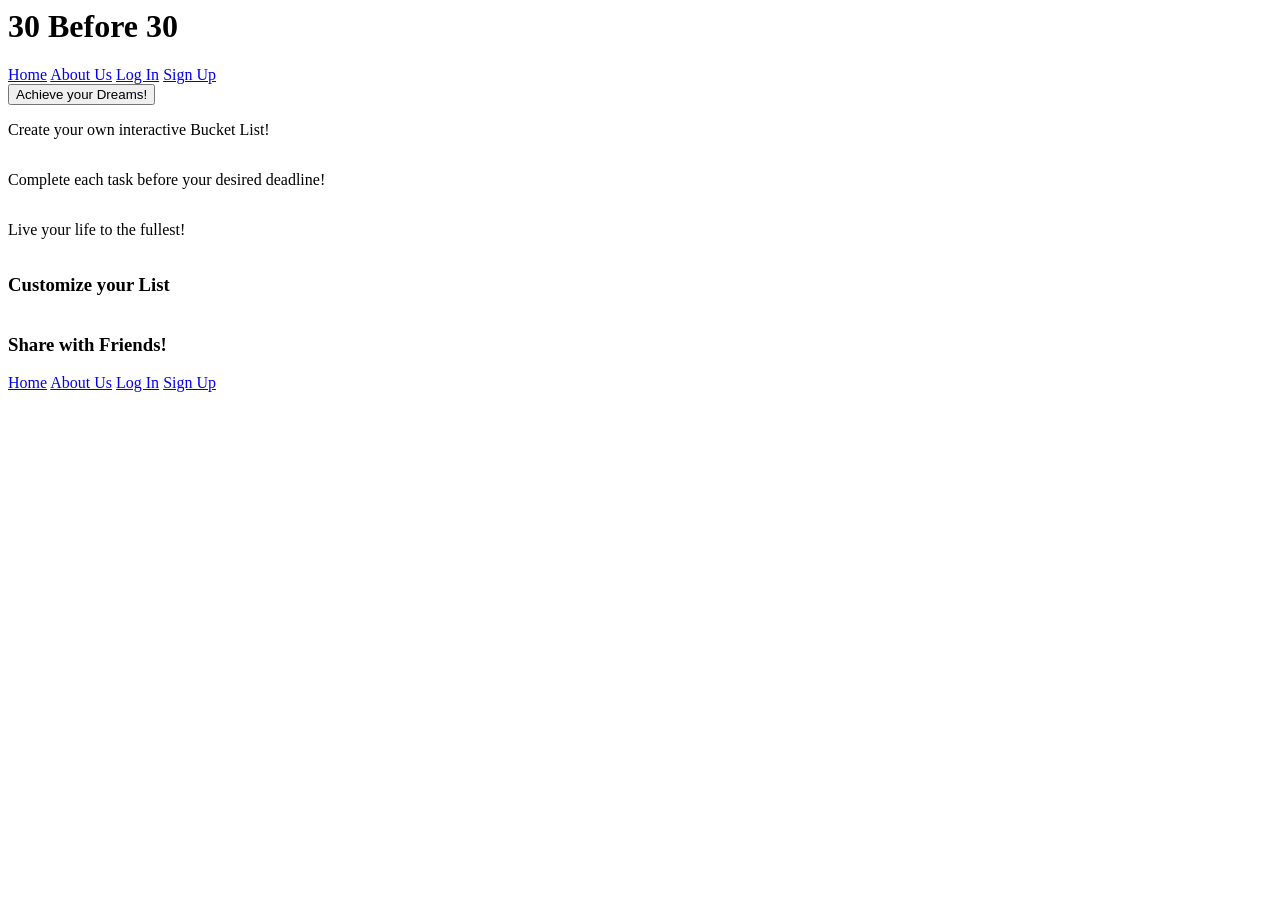
==== 30f30 index.html @ 53644ffc "html complete, imported colors/fonts" ====
<!-- 30 for 30 Bucket list Marketing page -->
<html>
<head>
<title> 30 for 30 </title>
<link href="https://fonts.googleapis.com/css?family=Roboto|Roboto+Slab&display=swap" rel="stylesheet">
<link rel="stylesheet" href="css/index.css" />

</head>

<body>
    <div class="top">
    
        <div class="30">
           <h1>30 Before 30</h1>
         </div>
         
       <nav class="navbar">
     
        
         <div class ="links">
         <a href="#home">Home</a>
         <a href="#about">About Us</a>
         <a href="#login">Log In</a>
         <a href="#signup">Sign Up</a>
      </div>
      </nav>
      </div>
<div>
<button>Achieve your Dreams!</button>
</div>

<section class ="section2">
<img>
<p>Create your own interactive Bucket List!</p>

<img>
<p>Complete each task before your desired deadline! </p>

<img>
<p>Live your life to the fullest!</p>

</section>

<section class="section3"> 
  <img>
  <h3> Customize your List</h3>

  <img>
  <h3>Share with Friends!</h3>
</section>

</body>

<footer>
  <nav class="footer">
     
        
    <div class ="footbar">
    <a href="#home">Home</a>
    <a href="#about">About Us</a>
    <a href="#login">Log In</a>
    <a href="#signup">Sign Up</a>
 </div>
 </nav>

</footer>












</html>
---- css/index.css ----
/* 30 for 30 css style sheet */
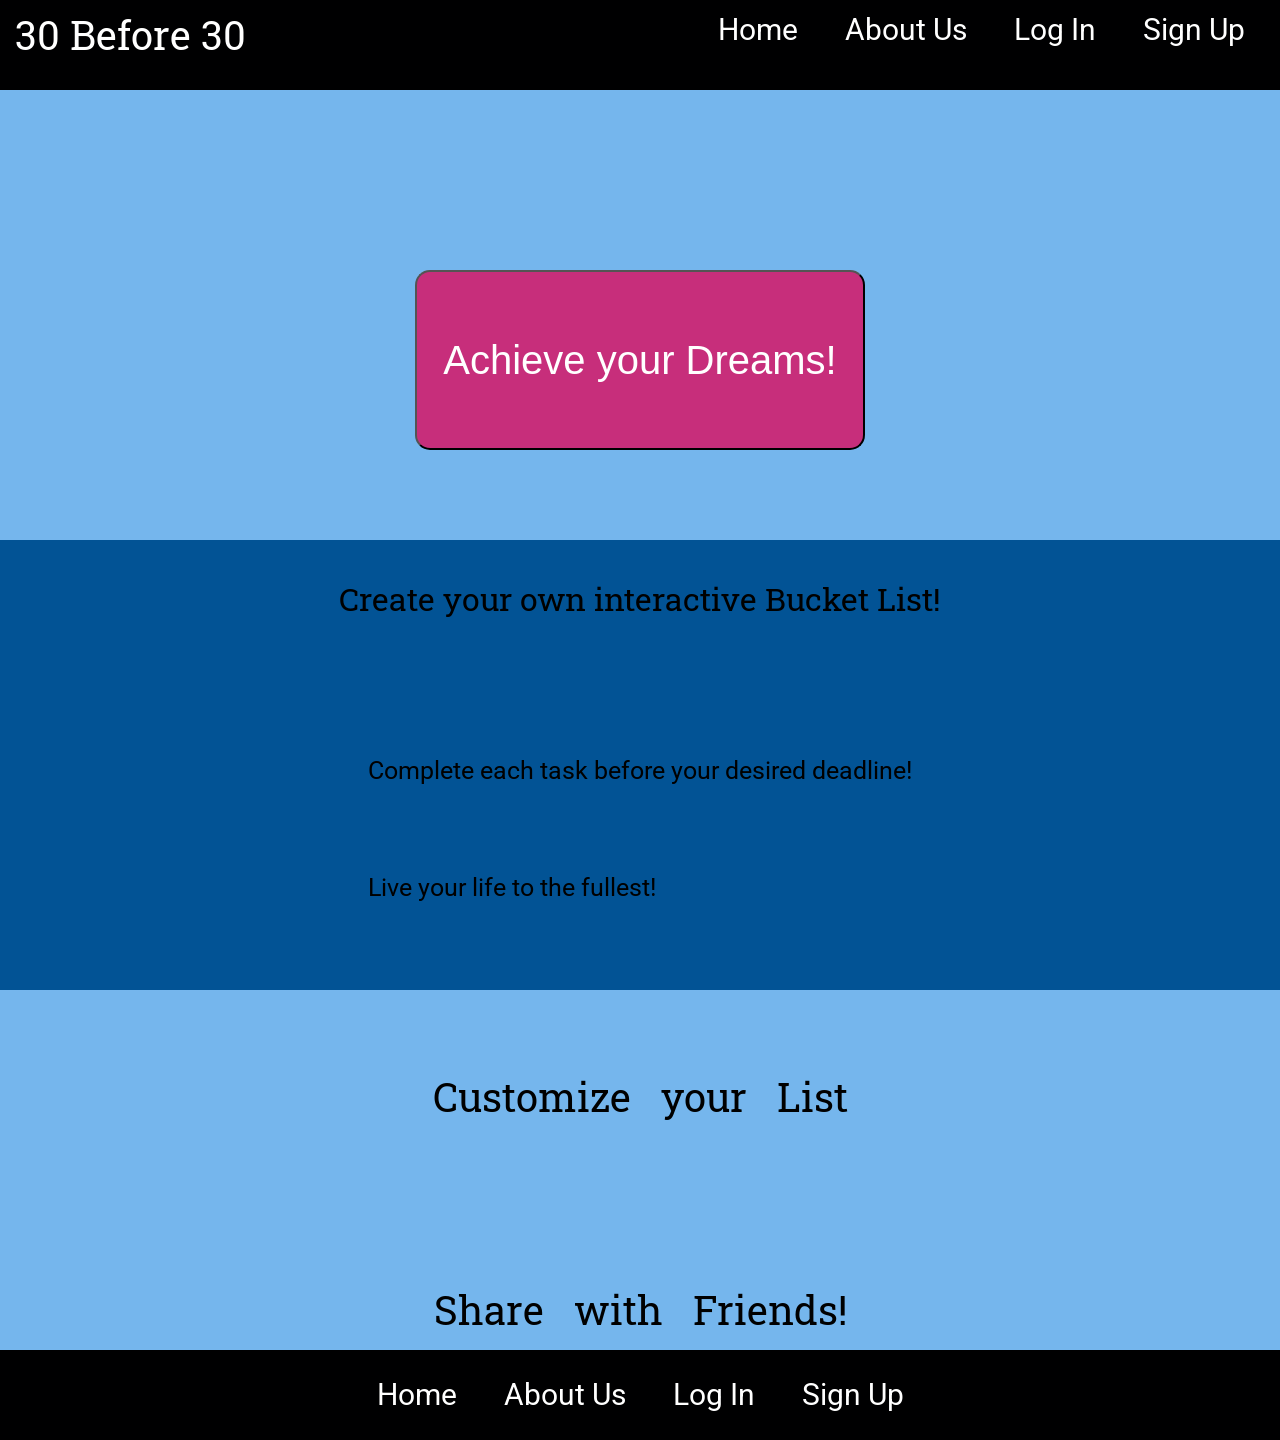
==== commit d5ab3091: "base css complete" ====
--- a/30f30 index.html
+++ b/30f30 index.html
@@ -10,7 +10,7 @@
 <body>
     <div class="top">
     
-        <div class="30">
+        <div class="title">
            <h1>30 Before 30</h1>
          </div>
          
@@ -25,20 +25,22 @@
       </div>
       </nav>
       </div>
-<div>
+<div class="acheive">
 <button>Achieve your Dreams!</button>
 </div>
 
 <section class ="section2">
-<img>
-<p>Create your own interactive Bucket List!</p>
-
+<!-- <img> -->
+<!-- <div class="bucket"> -->
+<h2>Create your own interactive Bucket List!</h2>
+<!-- </div> -->
+<div>
 <img>
 <p>Complete each task before your desired deadline! </p>
 
 <img>
 <p>Live your life to the fullest!</p>
-
+</div>
 </section>
 
 <section class="section3"> 
--- a/css/index.css
+++ b/css/index.css
@@ -1 +1,288 @@
-/* 30 for 30 css style sheet */+@bg 1 {
+  background-color: #75B6ED;
+}
+@bg 2 {
+  background-color: #025395;
+}
+/* http://meyerweb.com/eric/tools/css/reset/ 
+   v2.0 | 20110126
+   License: none (public domain)
+*/
+html,
+body,
+div,
+span,
+applet,
+object,
+iframe,
+h1,
+h2,
+h3,
+h4,
+h5,
+h6,
+p,
+blockquote,
+pre,
+a,
+abbr,
+acronym,
+address,
+big,
+cite,
+code,
+del,
+dfn,
+em,
+img,
+ins,
+kbd,
+q,
+s,
+samp,
+small,
+strike,
+strong,
+sub,
+sup,
+tt,
+var,
+b,
+u,
+i,
+center,
+dl,
+dt,
+dd,
+ol,
+ul,
+li,
+fieldset,
+form,
+label,
+legend,
+table,
+caption,
+tbody,
+tfoot,
+thead,
+tr,
+th,
+td,
+article,
+aside,
+canvas,
+details,
+embed,
+figure,
+figcaption,
+footer,
+header,
+hgroup,
+menu,
+nav,
+output,
+ruby,
+section,
+summary,
+time,
+mark,
+audio,
+video {
+  margin: 0;
+  padding: 0;
+  border: 0;
+  font-size: 100%;
+  font: inherit;
+  vertical-align: baseline;
+}
+/* HTML5 display-role reset for older browsers */
+article,
+aside,
+details,
+figcaption,
+figure,
+footer,
+header,
+hgroup,
+menu,
+nav,
+section {
+  display: block;
+}
+body {
+  line-height: 1;
+}
+ol,
+ul {
+  list-style: none;
+}
+blockquote,
+q {
+  quotes: none;
+}
+blockquote:before,
+blockquote:after,
+q:before,
+q:after {
+  content: '';
+  content: none;
+}
+table {
+  border-collapse: collapse;
+  border-spacing: 0;
+}
+* {
+  box-sizing: border-box;
+}
+html {
+  font-size: 62.5%;
+}
+html,
+body {
+  font-family: 'Roboto', sans-serif;
+}
+h1,
+h2,
+h3,
+h4,
+h5 {
+  font-family: 'Roboto Slab', serif;
+}
+h1 {
+  font-size: 4rem;
+}
+h2 {
+  font-size: 3.2rem;
+  padding-bottom: 10px;
+}
+h4 {
+  font-size: 2.5rem;
+  padding-bottom: 10px;
+}
+p {
+  line-height: 1.5;
+  font-size: 1.6rem;
+  padding-bottom: 10px;
+}
+img {
+  max-width: 100%;
+  height: auto;
+}
+.container {
+  max-width: 800px;
+  width: 100%;
+  margin: 0 auto;
+}
+.top {
+  display: flex;
+  justify-content: space-between;
+  background-color: #000001;
+  color: #fff;
+  padding-bottom: 0px;
+  height: 10vh;
+}
+.top .title {
+  padding: 15px;
+  font-size: 5rem;
+}
+.top .navbar {
+  font-size: 3rem;
+  color: white;
+  padding: 15px;
+}
+.top .navbar .links {
+  color: #fff;
+}
+.top .navbar .links a {
+  text-decoration: none;
+  color: #fff;
+  padding: 20px;
+}
+.acheive {
+  width: 100%;
+  height: 50vh;
+  background-color: #75B6ED;
+  padding: 20px;
+  display: flex;
+  justify-content: center;
+  align-items: flex-end;
+  padding-bottom: 0px;
+}
+.acheive button {
+  display: block;
+  background-color: #C72E7B;
+  margin: 10vh 20vh 10vh 20vh;
+  padding: 0px;
+  cursor: pointer;
+  width: 50vh;
+  height: 20vh;
+  border-radius: 15px;
+  color: #fff;
+  font-size: 4rem;
+  text-align: center;
+}
+.section2 {
+  display: flex;
+  flex-direction: row;
+  flex-wrap: wrap;
+  justify-content: center;
+  align-items: center;
+  background-color: #025395;
+  height: 50vh;
+  padding-top: 0px;
+}
+.section2 h2 {
+  width: 100%;
+  display: flex;
+  justify-content: center;
+  align-items: flex-start;
+}
+.section2 p {
+  padding: 20px;
+  margin: 20px;
+  font-size: 2.5rem;
+}
+.section3 {
+  display: flex;
+  flex-wrap: wrap;
+  flex-direction: column;
+  justify-content: space-between;
+  align-items: center;
+  background-color: #75B6ED;
+  height: 40vh;
+  font-size: 4rem;
+  word-spacing: 20px;
+}
+.section3 h3 {
+  padding: 20px;
+}
+footer {
+  background-color: #000001;
+  height: 10vh;
+  display: flex;
+  justify-content: space-around;
+  align-items: center;
+  color: #fff;
+  font-size: 3rem;
+}
+footer .footer {
+  display: flex;
+  justify-content: space-around;
+}
+footer a {
+  text-decoration: none;
+  color: #fff;
+  padding: 20px;
+}
+.footer {
+  width: 100%;
+  border-top: ;
+  background: ;
+}
+.footer p {
+  text-align: center;
+  color: #000001;
+  font-size: 1.6rem;
+  padding: 20px;
+}
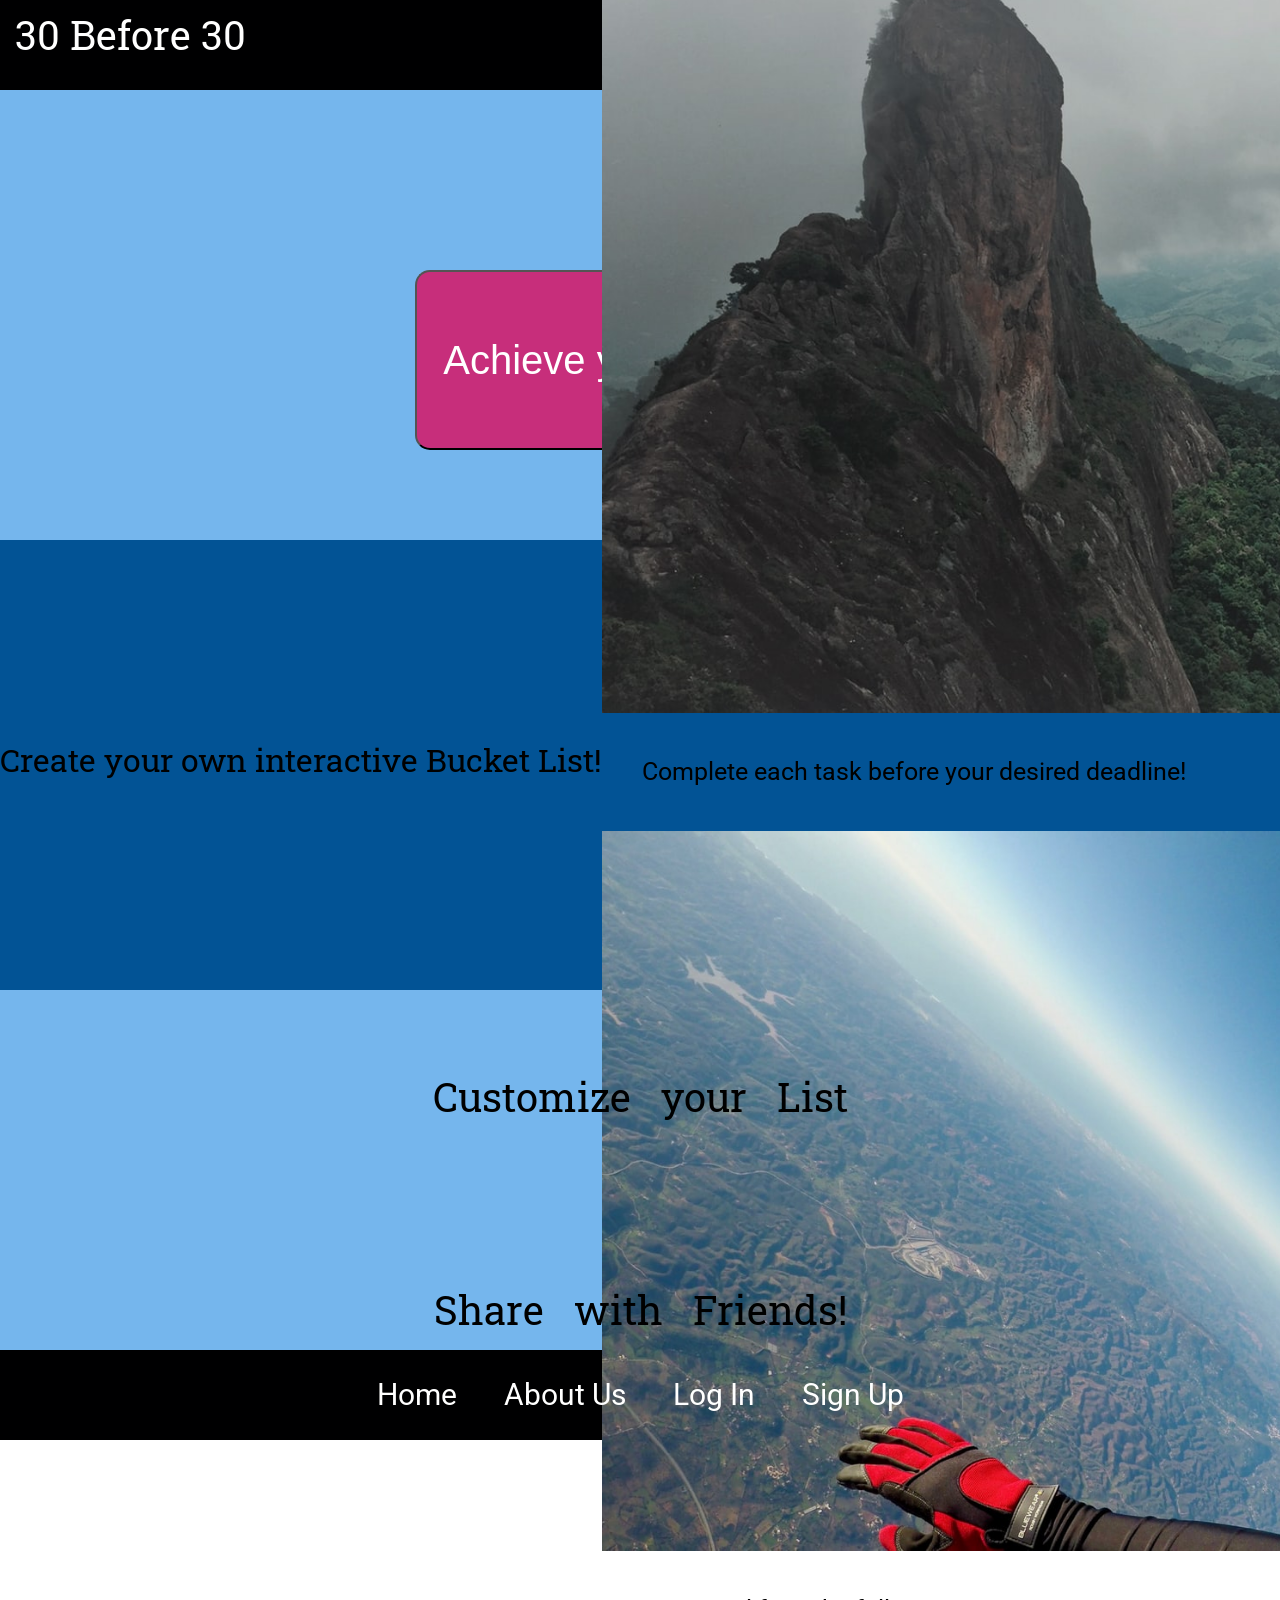
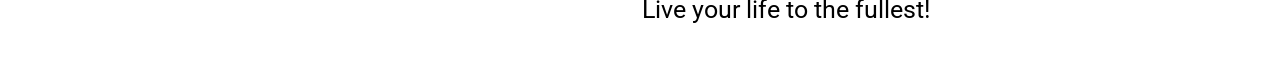
==== commit e81b9aab: "added pics, need to reformat" ====
--- a/30f30 index.html
+++ b/30f30 index.html
@@ -25,22 +25,25 @@
       </div>
       </nav>
       </div>
-<div class="acheive">
+<div class="achieve">
 <button>Achieve your Dreams!</button>
 </div>
 
 <section class ="section2">
 <!-- <img> -->
-<!-- <div class="bucket"> -->
+<div class="bucket">
 <h2>Create your own interactive Bucket List!</h2>
-<!-- </div> -->
+</div>
 <div>
-<img>
+<img src="imgs/mountain-top.jpg" class="mountain">
 <p>Complete each task before your desired deadline! </p>
 
-<img>
+
+
+<img src="imgs/skydive.jpg" class="skydive">
 <p>Live your life to the fullest!</p>
 </div>
+
 </section>
 
 <section class="section3"> 
--- a/css/index.css
+++ b/css/index.css
@@ -199,7 +199,7 @@
   color: #fff;
   padding: 20px;
 }
-.acheive {
+.achieve {
   width: 100%;
   height: 50vh;
   background-color: #75B6ED;
@@ -209,7 +209,7 @@
   align-items: flex-end;
   padding-bottom: 0px;
 }
-.acheive button {
+.achieve button {
   display: block;
   background-color: #C72E7B;
   margin: 10vh 20vh 10vh 20vh;
@@ -224,19 +224,22 @@
 }
 .section2 {
   display: flex;
-  flex-direction: row;
+  flex-direction: column;
   flex-wrap: wrap;
   justify-content: center;
-  align-items: center;
+  align-items: flex-start;
   background-color: #025395;
   height: 50vh;
   padding-top: 0px;
 }
 .section2 h2 {
   width: 100%;
-  display: flex;
   justify-content: center;
   align-items: flex-start;
+}
+.section2 .moutain {
+  width: 100%;
+  height: 15vh;
 }
 .section2 p {
   padding: 20px;
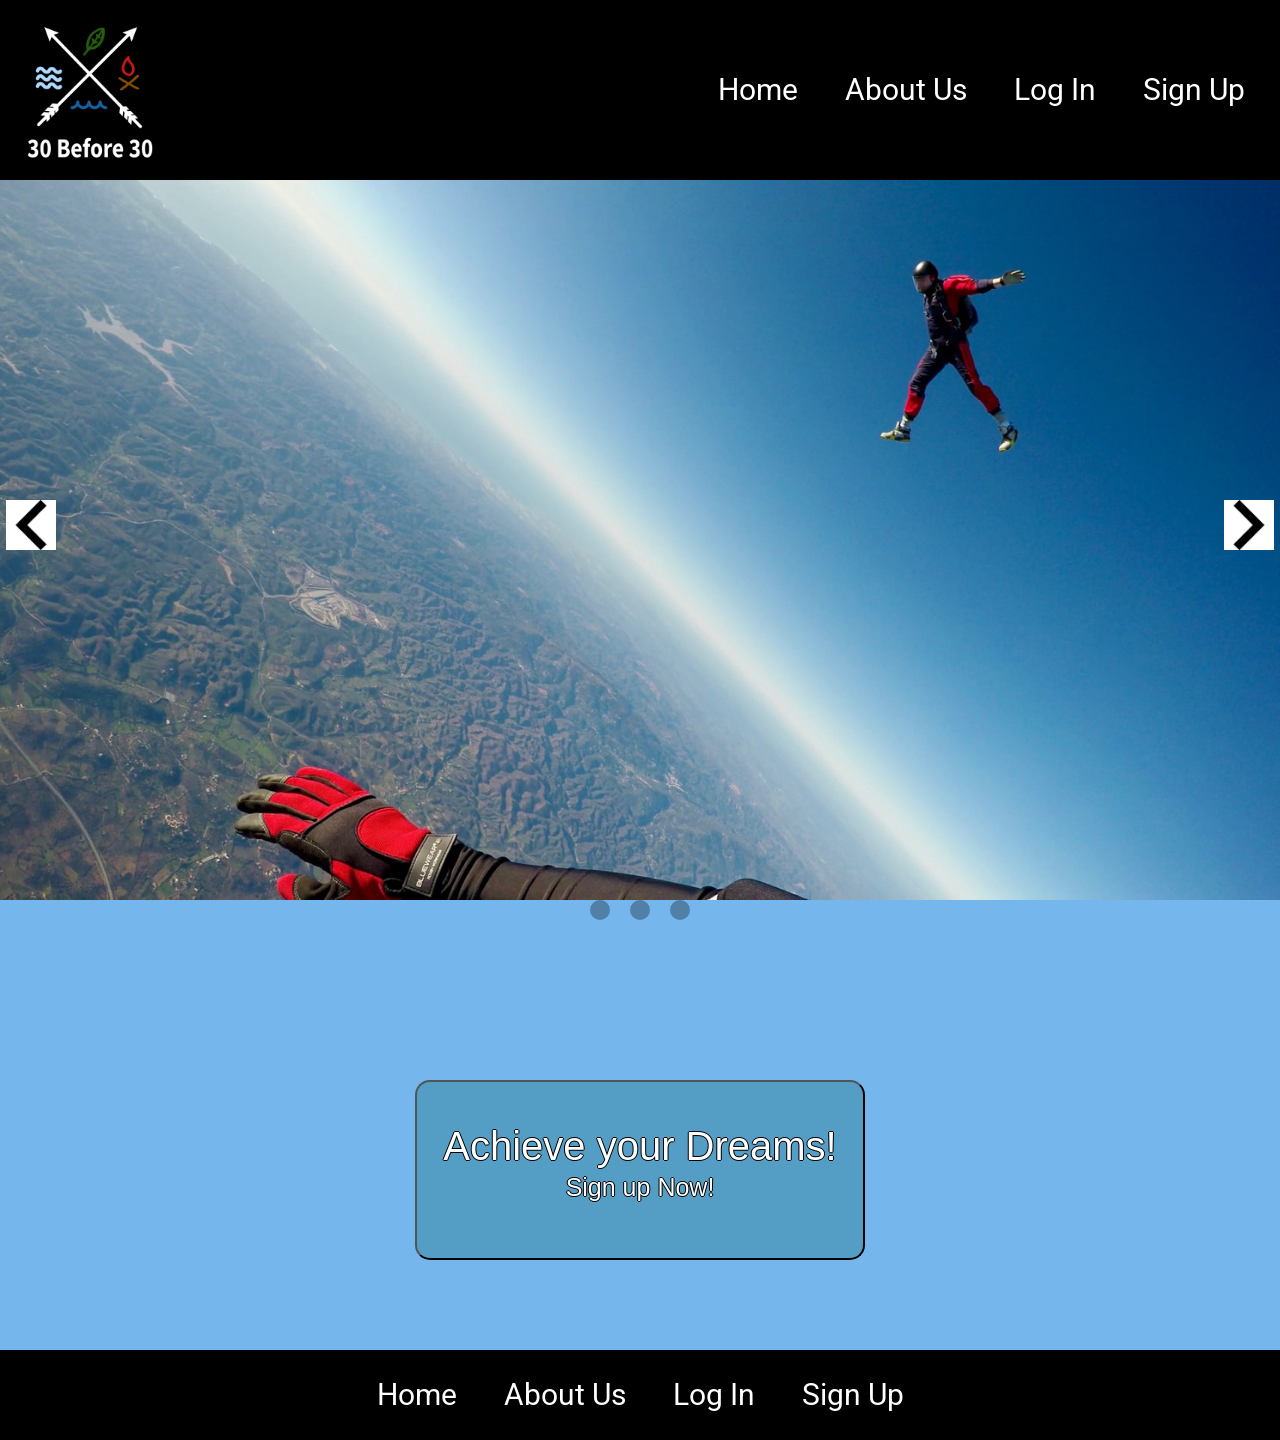
==== commit afb38d8d: "css/html for main page complete, added css/html of carousel" ====
--- a/30f30 index.html
+++ b/30f30 index.html
@@ -1,6 +1,8 @@
 <!-- 30 for 30 Bucket list Marketing page -->
-<html>
+<html lang="en">
 <head>
+    <meta name="viewport" content="width=device-width, initial-scale=1.0">
+    <link rel="stylesheet" href="https://cdnjs.cloudflare.com/ajax/libs/font-awesome/4.7.0/css/font-awesome.min.css">
 <title> 30 for 30 </title>
 <link href="https://fonts.googleapis.com/css?family=Roboto|Roboto+Slab&display=swap" rel="stylesheet">
 <link rel="stylesheet" href="css/index.css" />
@@ -11,7 +13,7 @@
     <div class="top">
     
         <div class="title">
-           <h1>30 Before 30</h1>
+           <img src="imgs/30f30.png" alt="">
          </div>
          
        <nav class="navbar">
@@ -25,22 +27,60 @@
       </div>
       </nav>
       </div>
-<div class="achieve">
-<button>Achieve your Dreams!</button>
+
+<div class="carousel">
+  <button class="carousel__button button-left">
+      <img src="imgs/left-arr.png" alt="">
+  </button>
+  
+  <div class="carousel__track-container">
+    <ul class="carousel__track">
+      <li class="carousel__slide">
+        <img class="carousel__images" src="imgs/mountain-top.jpg" alt="">
+      </li>
+      <li class="carousel__slide">
+        <img class="carousel__images" src="imgs/friends.jpg" alt="">
+      </li>
+      <li class="carousel__slide">
+        <img class="carousel__images" src="imgs/skydive.jpg" alt="">
+      </li>    
+    </ul>
+      
+
+  </div>
+<button class="carousel__button button-right">
+    <img src="imgs/right-arr.png" alt="">
+</button>
+
+<div class="carousel__nav">
+  <button class="carousel__indicator"></button>
+  <button class="carousel__indicator"></button>
+  <button class="carousel__indicator"></button>
 </div>
 
-<section class ="section2">
-<!-- <img> -->
+</div>
+
+
+<section class="achieve">
+<div>
+<button>Achieve your Dreams!<br>
+  <p>Sign up Now!</p>
+</button>
+</div>
+</section>
+
+<!-- <section class ="section2">
+
 <div class="bucket">
 <h2>Create your own interactive Bucket List!</h2>
 </div>
+
 <div>
-<img src="imgs/mountain-top.jpg" class="mountain">
+
 <p>Complete each task before your desired deadline! </p>
 
 
 
-<img src="imgs/skydive.jpg" class="skydive">
 <p>Live your life to the fullest!</p>
 </div>
 
@@ -52,7 +92,7 @@
 
   <img>
   <h3>Share with Friends!</h3>
-</section>
+</section> -->
 
 </body>
 
--- a/css/index.css
+++ b/css/index.css
@@ -177,14 +177,16 @@
 .top {
   display: flex;
   justify-content: space-between;
+  align-items: center;
   background-color: #000001;
   color: #fff;
   padding-bottom: 0px;
-  height: 10vh;
+  height: 20vh;
 }
 .top .title {
   padding: 15px;
   font-size: 5rem;
+  width: 20vh;
 }
 .top .navbar {
   font-size: 3rem;
@@ -199,6 +201,65 @@
   color: #fff;
   padding: 20px;
 }
+.carousel {
+  position: relative;
+  height: 60vh;
+  width: 100%;
+  margin: 0 auto;
+  margin-bottom: 20vh;
+}
+.carousel .carousel__track-container {
+  height: 100%;
+  position: relative;
+}
+.carousel .carousel__track-container .carousel__track {
+  padding: 0;
+  margin: 0;
+  list-style: none;
+}
+.carousel .carousel__track-container .carousel__track .carousel__slide {
+  position: absolute;
+  top: 0;
+  bottom: -20vh;
+  width: 100%;
+}
+.carousel .carousel__track-container .carousel__track .carousel__slide .carousel__images {
+  width: 100%;
+  height: 100%;
+  object-fit: cover;
+}
+.carousel .carousel__button {
+  position: absolute;
+  top: 50%;
+  height: 150px;
+  background: transparent;
+  border: 0;
+  cursor: pointer;
+}
+.carousel .carousel__button img {
+  width: 50px;
+}
+.carousel .button-left {
+  left: 0px;
+  z-index: 1;
+}
+.carousel .button-right {
+  right: 0px;
+}
+.carousel .carousel__nav {
+  display: flex;
+  justify-content: center;
+  margin-top: 20vh;
+}
+.carousel .carousel__indicator {
+  border: 0;
+  border-radius: 50%;
+  width: 20px;
+  height: 20px;
+  background: rgba(0, 0, 0, 0.3);
+  margin: 0 10px;
+  cursor: pointer;
+}
 .achieve {
   width: 100%;
   height: 50vh;
@@ -211,54 +272,20 @@
 }
 .achieve button {
   display: block;
-  background-color: #C72E7B;
+  background-color: #549ec5;
   margin: 10vh 20vh 10vh 20vh;
   padding: 0px;
   cursor: pointer;
   width: 50vh;
   height: 20vh;
   border-radius: 15px;
-  color: #fff;
+  color: white;
   font-size: 4rem;
   text-align: center;
-}
-.section2 {
-  display: flex;
-  flex-direction: column;
-  flex-wrap: wrap;
-  justify-content: center;
-  align-items: flex-start;
-  background-color: #025395;
-  height: 50vh;
-  padding-top: 0px;
-}
-.section2 h2 {
-  width: 100%;
-  justify-content: center;
-  align-items: flex-start;
-}
-.section2 .moutain {
-  width: 100%;
-  height: 15vh;
-}
-.section2 p {
-  padding: 20px;
-  margin: 20px;
+  text-shadow: 1px 0 0 #000, 0 -1px 0 #000, 0 1px 0 #000, -1px 0 0 #000;
+}
+.achieve button p {
   font-size: 2.5rem;
-}
-.section3 {
-  display: flex;
-  flex-wrap: wrap;
-  flex-direction: column;
-  justify-content: space-between;
-  align-items: center;
-  background-color: #75B6ED;
-  height: 40vh;
-  font-size: 4rem;
-  word-spacing: 20px;
-}
-.section3 h3 {
-  padding: 20px;
 }
 footer {
   background-color: #000001;
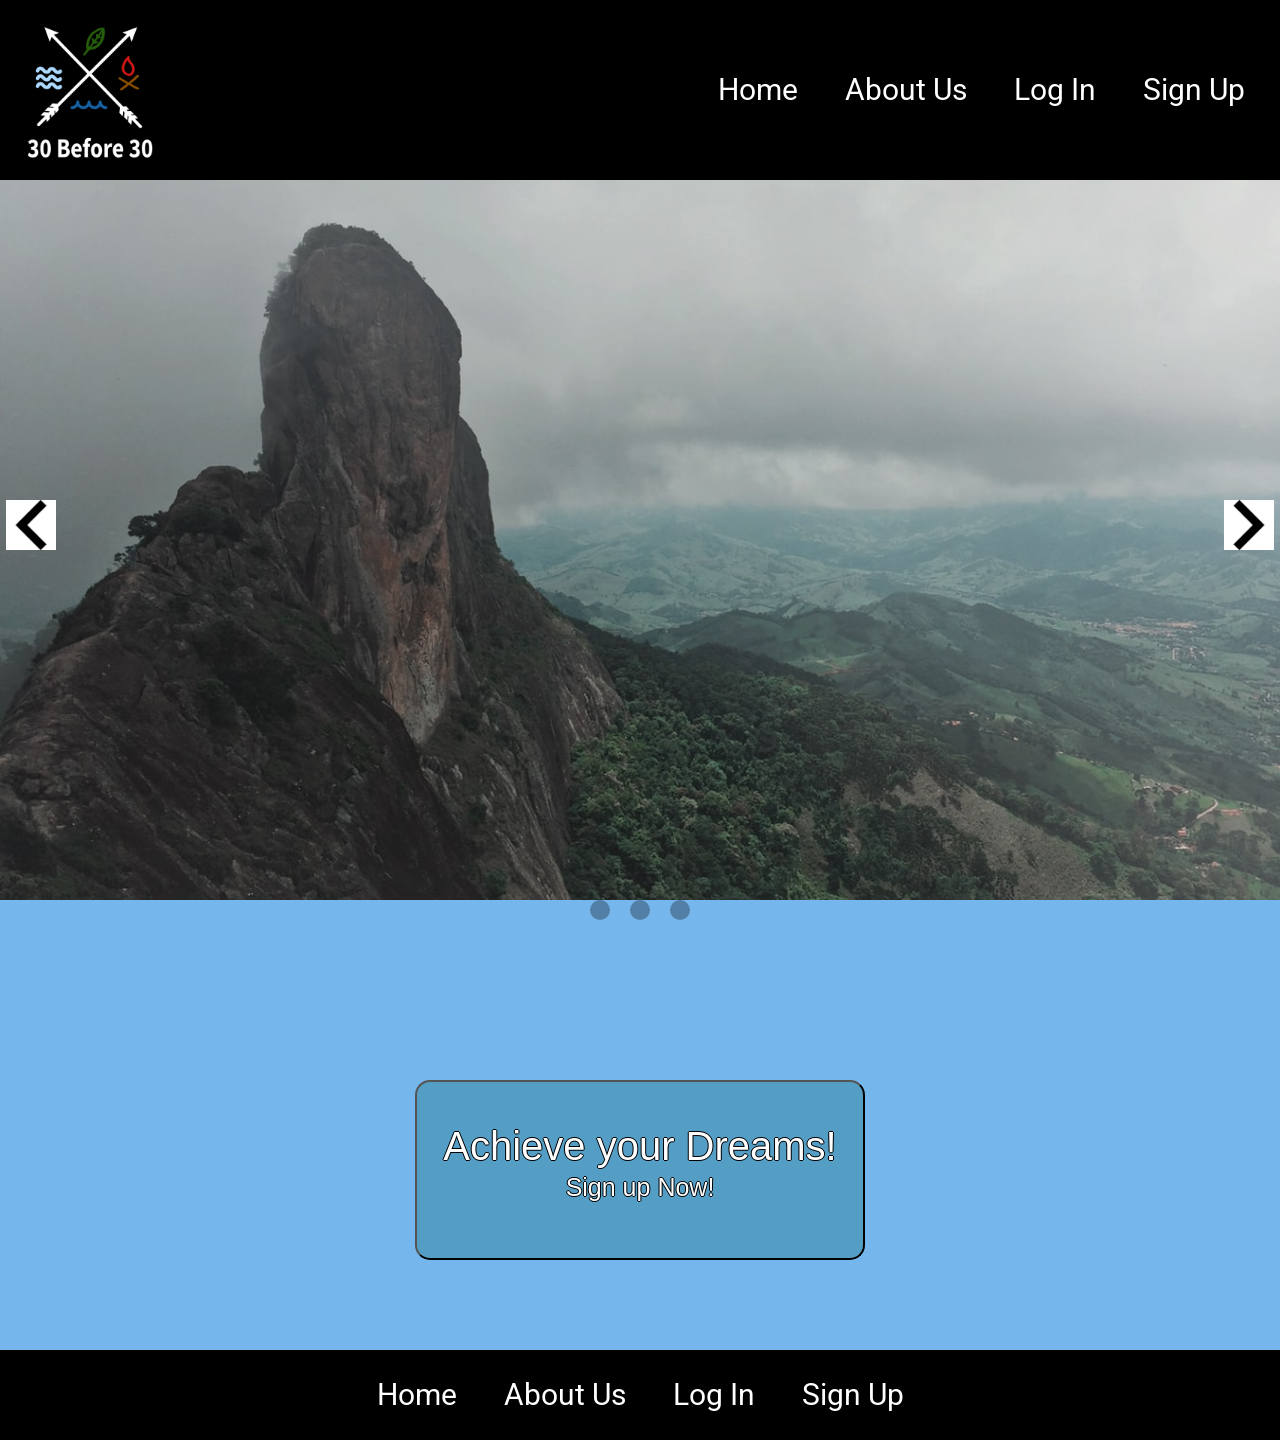
==== commit 1a20e70f: "added javascript to carousel" ====
--- a/30f30 index.html
+++ b/30f30 index.html
@@ -8,7 +8,7 @@
 <link rel="stylesheet" href="css/index.css" />
 
 </head>
-
+<!-- NAV -->
 <body>
     <div class="top">
     
@@ -28,6 +28,8 @@
       </nav>
       </div>
 
+<!-- Carousel -->
+
 <div class="carousel">
   <button class="carousel__button button-left">
       <img src="imgs/left-arr.png" alt="">
@@ -35,7 +37,7 @@
   
   <div class="carousel__track-container">
     <ul class="carousel__track">
-      <li class="carousel__slide">
+      <li class="carousel__slide current-slide">
         <img class="carousel__images" src="imgs/mountain-top.jpg" alt="">
       </li>
       <li class="carousel__slide">
@@ -53,13 +55,14 @@
 </button>
 
 <div class="carousel__nav">
-  <button class="carousel__indicator"></button>
+  <button class="carousel__indicator current-slide"></button>
   <button class="carousel__indicator"></button>
   <button class="carousel__indicator"></button>
 </div>
 
 </div>
 
+<!-- Achieve Button -->
 
 <section class="achieve">
 <div>
@@ -69,32 +72,10 @@
 </div>
 </section>
 
-<!-- <section class ="section2">
+<script src="js/carousel.js"></script>
+</body>
 
-<div class="bucket">
-<h2>Create your own interactive Bucket List!</h2>
-</div>
-
-<div>
-
-<p>Complete each task before your desired deadline! </p>
-
-
-
-<p>Live your life to the fullest!</p>
-</div>
-
-</section>
-
-<section class="section3"> 
-  <img>
-  <h3> Customize your List</h3>
-
-  <img>
-  <h3>Share with Friends!</h3>
-</section> -->
-
-</body>
+<!-- Footer -->
 
 <footer>
   <nav class="footer">
--- a/css/index.css
+++ b/css/index.css
@@ -216,6 +216,9 @@
   padding: 0;
   margin: 0;
   list-style: none;
+  position: relative;
+  height: 100%;
+  transition: transform 250ms ease-in;
 }
 .carousel .carousel__track-container .carousel__track .carousel__slide {
   position: absolute;
@@ -259,6 +262,9 @@
   background: rgba(0, 0, 0, 0.3);
   margin: 0 10px;
   cursor: pointer;
+}
+.carousel .carousel__indicator .current-slide {
+  background: rgba(0, 0, 0, 0.75);
 }
 .achieve {
   width: 100%;
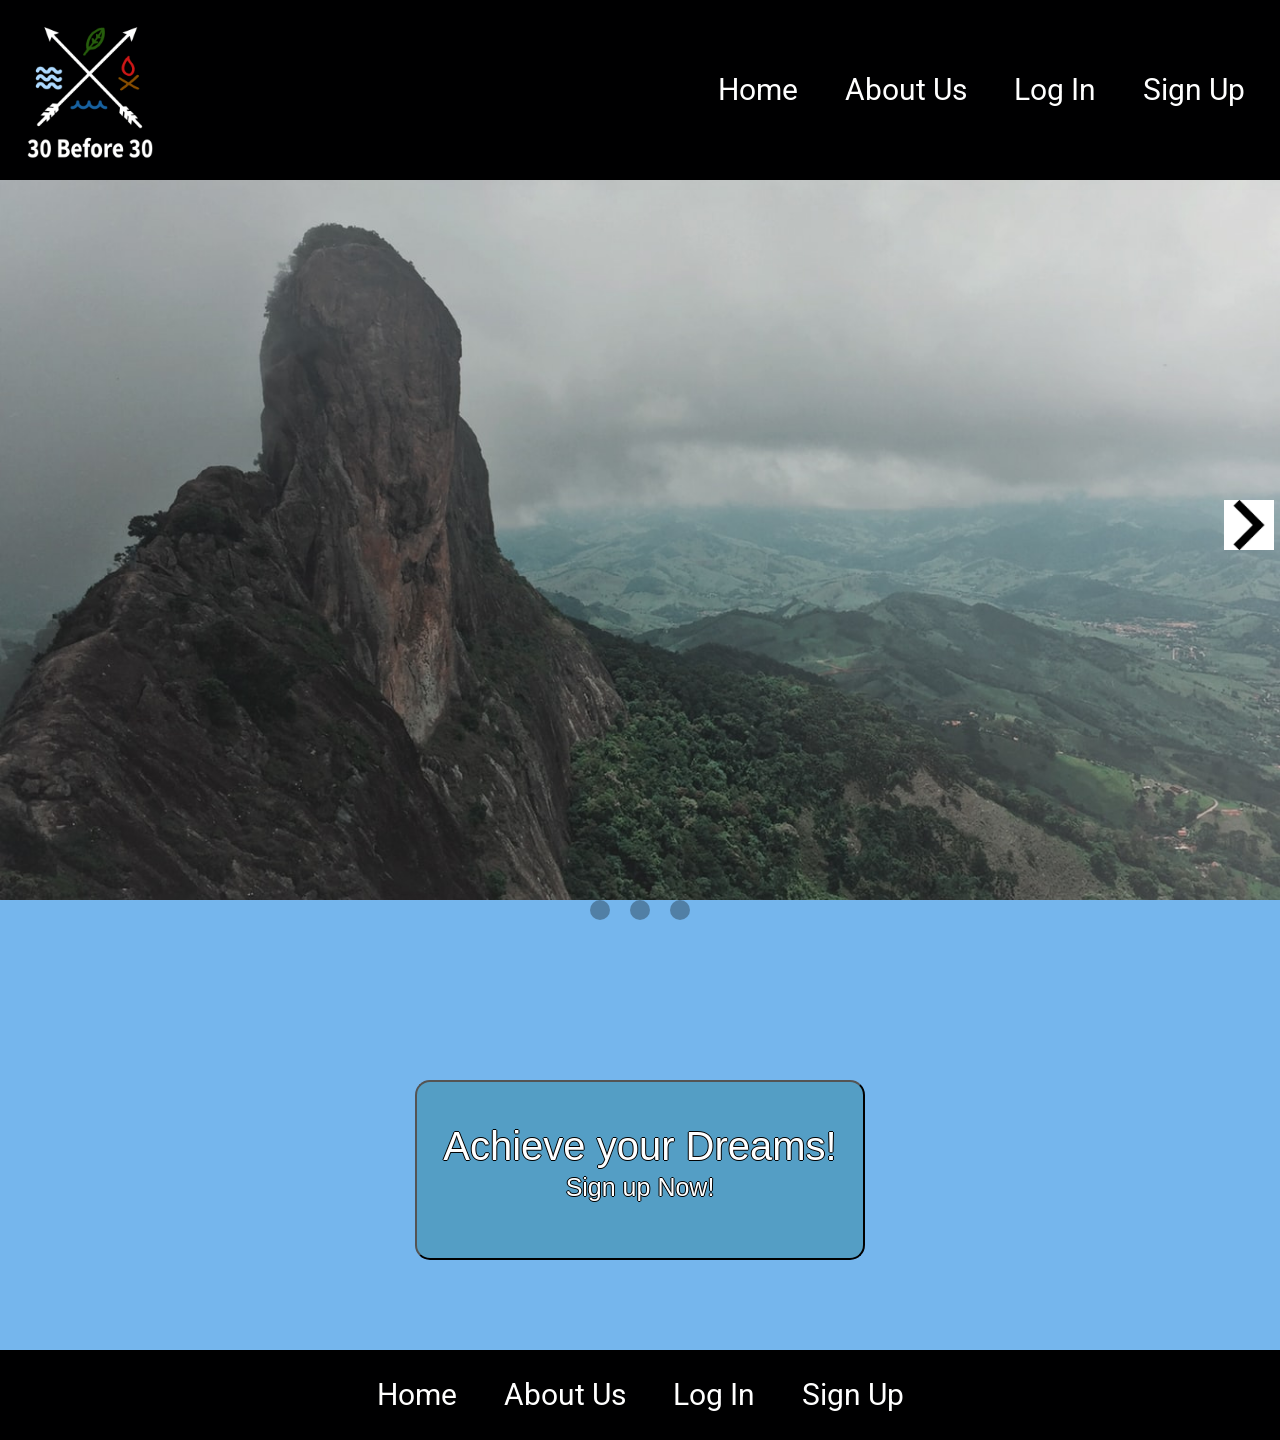
==== commit c755d7b1: "finished js on carousel" ====
--- a/30f30 index.html
+++ b/30f30 index.html
@@ -31,7 +31,7 @@
 <!-- Carousel -->
 
 <div class="carousel">
-  <button class="carousel__button button-left">
+  <button class="carousel__button button-left is-hidden">
       <img src="imgs/left-arr.png" alt="">
   </button>
   
--- a/css/index.css
+++ b/css/index.css
@@ -266,6 +266,9 @@
 .carousel .carousel__indicator .current-slide {
   background: rgba(0, 0, 0, 0.75);
 }
+.carousel .is-hidden {
+  display: none;
+}
 .achieve {
   width: 100%;
   height: 50vh;
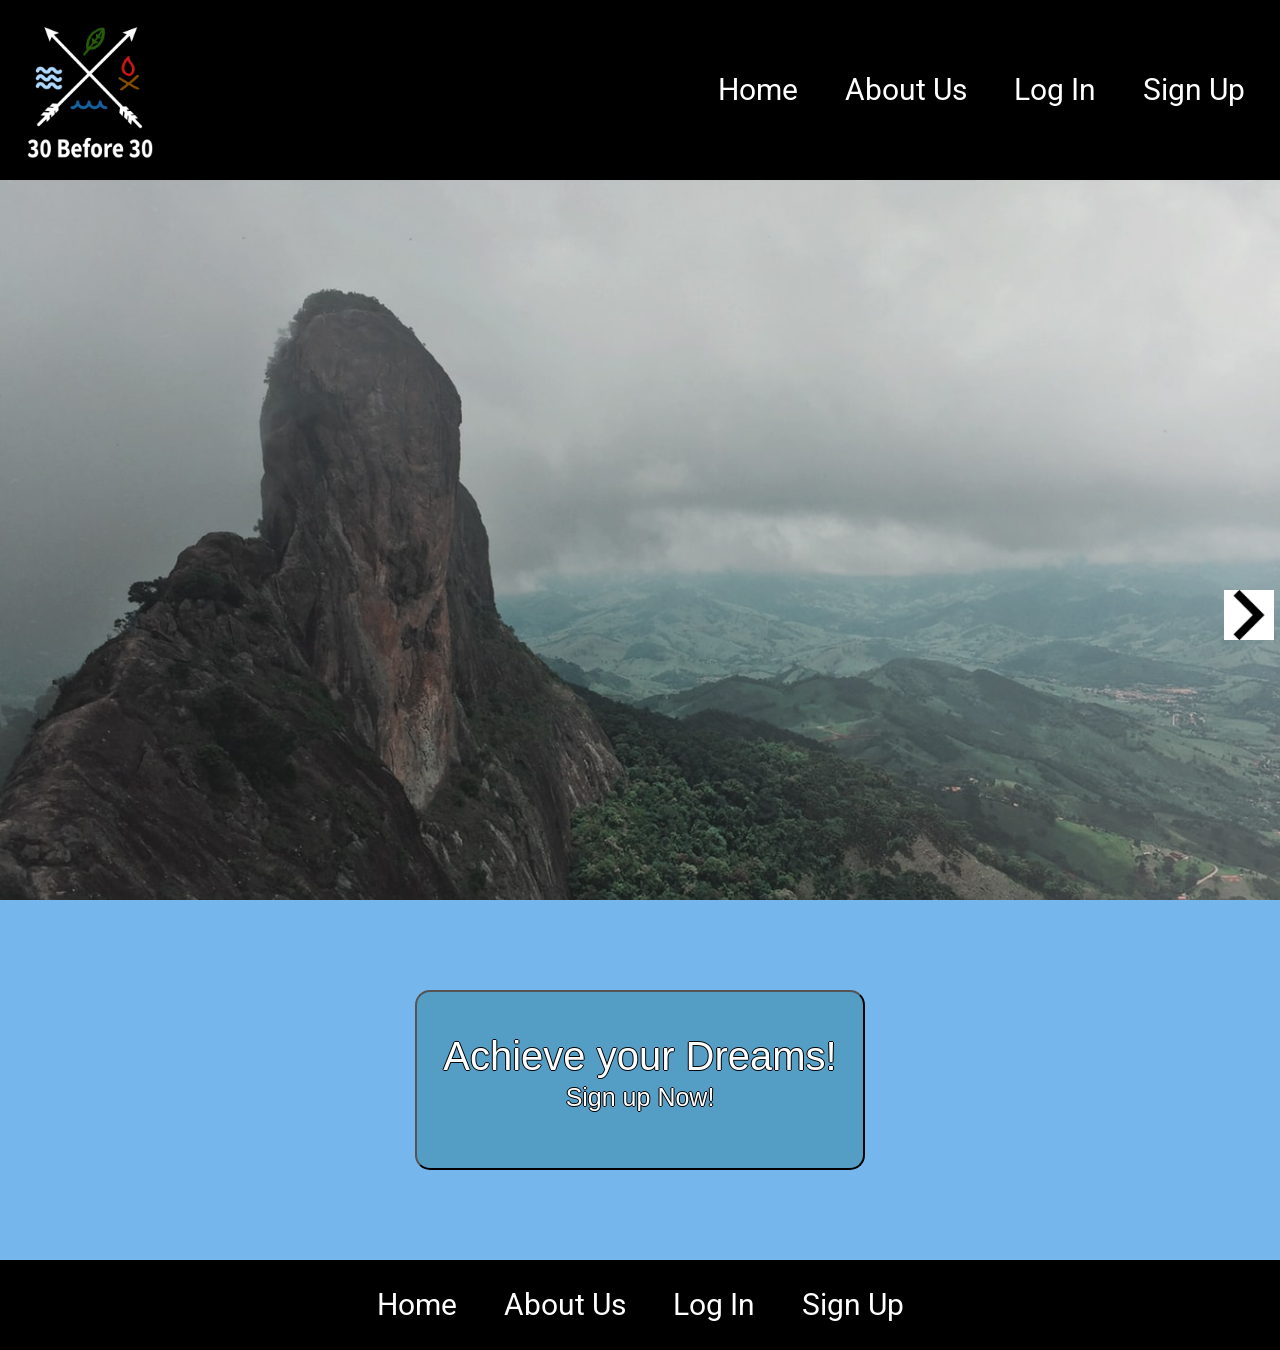
==== commit 76fcd225: "fixed width bar, adjusted size of divs" ====
--- a/30f30 index.html
+++ b/30f30 index.html
@@ -20,8 +20,8 @@
      
         
          <div class ="links">
-         <a href="#home">Home</a>
-         <a href="#about">About Us</a>
+         <a href="30f30 index.html">Home</a>
+         <a href="about.html">About Us</a>
          <a href="#login">Log In</a>
          <a href="#signup">Sign Up</a>
       </div>
--- a/css/index.css
+++ b/css/index.css
@@ -203,14 +203,14 @@
 }
 .carousel {
   position: relative;
-  height: 60vh;
-  width: 100%;
-  margin: 0 auto;
-  margin-bottom: 20vh;
+  height: 80vh;
+  width: 100%;
+  overflow: hidden;
 }
 .carousel .carousel__track-container {
   height: 100%;
   position: relative;
+  width: 100%;
 }
 .carousel .carousel__track-container .carousel__track {
   padding: 0;
@@ -219,11 +219,11 @@
   position: relative;
   height: 100%;
   transition: transform 250ms ease-in;
+  width: 100%;
 }
 .carousel .carousel__track-container .carousel__track .carousel__slide {
   position: absolute;
   top: 0;
-  bottom: -20vh;
   width: 100%;
 }
 .carousel .carousel__track-container .carousel__track .carousel__slide .carousel__images {
@@ -271,7 +271,7 @@
 }
 .achieve {
   width: 100%;
-  height: 50vh;
+  height: 40vh;
   background-color: #75B6ED;
   padding: 20px;
   display: flex;
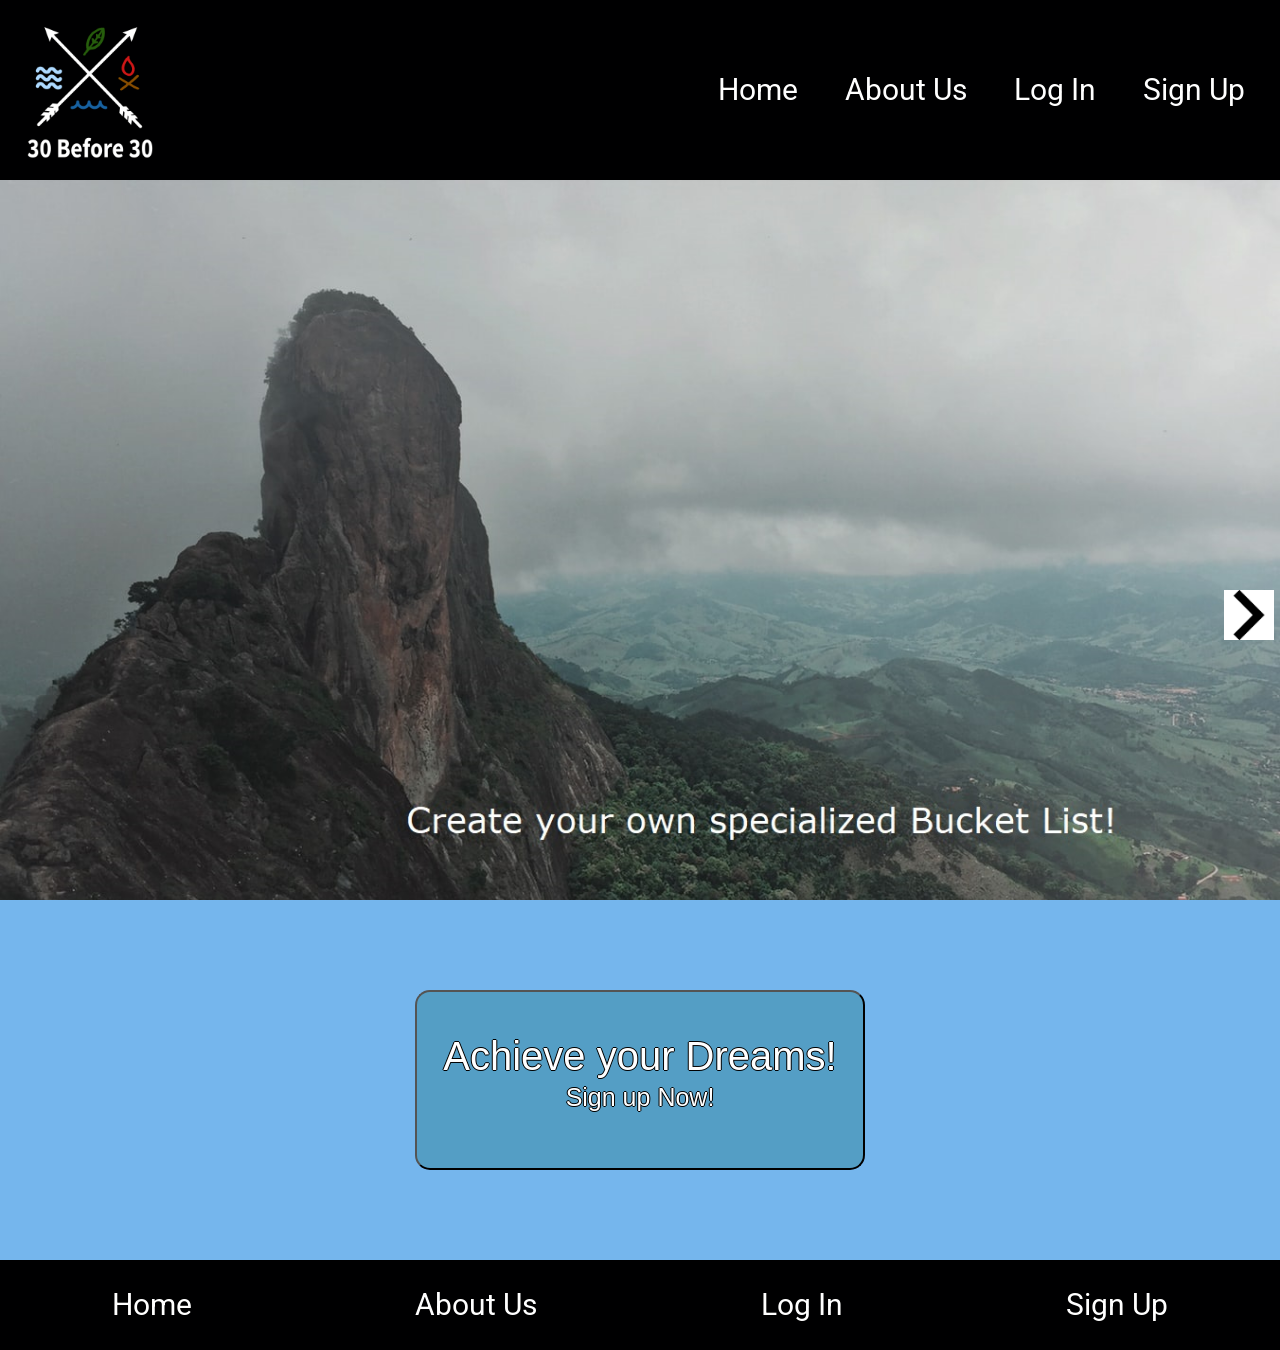
==== commit 72d350f1: "finished 500px media queries" ====
--- a/30f30 index.html
+++ b/30f30 index.html
@@ -38,13 +38,13 @@
   <div class="carousel__track-container">
     <ul class="carousel__track">
       <li class="carousel__slide current-slide">
-        <img class="carousel__images" src="imgs/mountain-top.jpg" alt="">
+        <img class="carousel__images" src="imgs/mountain-top-text.jpg" alt="">
       </li>
       <li class="carousel__slide">
-        <img class="carousel__images" src="imgs/friends.jpg" alt="">
+        <img class="carousel__images" src="imgs/friends-text.jpg" alt="">
       </li>
       <li class="carousel__slide">
-        <img class="carousel__images" src="imgs/skydive.jpg" alt="">
+        <img class="carousel__images" src="imgs/skydive-text.jpg" alt="">
       </li>    
     </ul>
       
@@ -82,8 +82,8 @@
      
         
     <div class ="footbar">
-    <a href="#home">Home</a>
-    <a href="#about">About Us</a>
+    <a href="30f30 index.html">Home</a>
+    <a href="about.html">About Us</a>
     <a href="#login">Log In</a>
     <a href="#signup">Sign Up</a>
  </div>
--- a/css/index.css
+++ b/css/index.css
@@ -183,34 +183,80 @@
   padding-bottom: 0px;
   height: 20vh;
 }
+@media (max-width: 500px) {
+  .top {
+    flex-direction: column;
+    margin-bottom: 0vh;
+    padding-bottom: -40vh;
+  }
+}
 .top .title {
   padding: 15px;
   font-size: 5rem;
   width: 20vh;
 }
+@media (max-width: 500px) {
+  .top .title {
+    display: flex;
+    width: 100%;
+    justify-content: center;
+    background-color: black;
+  }
+}
 .top .navbar {
   font-size: 3rem;
   color: white;
   padding: 15px;
 }
+@media (max-width: 500px) {
+  .top .navbar {
+    background-color: black;
+    width: 100%;
+    text-align: center;
+  }
+}
 .top .navbar .links {
   color: #fff;
+}
+@media (max-width: 500px) {
+  .top .navbar .links {
+    background-color: black;
+    display: flex;
+    justify-content: center;
+    flex-direction: column;
+    width: 100%;
+  }
 }
 .top .navbar .links a {
   text-decoration: none;
   color: #fff;
   padding: 20px;
 }
+@media (max-width: 500px) {
+  .top .navbar .links a {
+    background-color: black;
+  }
+}
 .carousel {
   position: relative;
   height: 80vh;
   width: 100%;
   overflow: hidden;
 }
+@media (max-width: 500px) {
+  .carousel {
+    margin-top: 22vh;
+  }
+}
 .carousel .carousel__track-container {
   height: 100%;
   position: relative;
   width: 100%;
+}
+@media (max-width: 500px) {
+  .carousel .carousel__track-container {
+    margin-top: -23vh;
+  }
 }
 .carousel .carousel__track-container .carousel__track {
   padding: 0;
@@ -231,6 +277,12 @@
   height: 100%;
   object-fit: cover;
 }
+@media (max-width: 500px) {
+  .carousel .carousel__track-container .carousel__track .carousel__slide .carousel__images {
+    object-fit: scale-down;
+    margin-top: 22vh;
+  }
+}
 .carousel .carousel__button {
   position: absolute;
   top: 50%;
@@ -253,6 +305,7 @@
   display: flex;
   justify-content: center;
   margin-top: 20vh;
+  display: none;
 }
 .carousel .carousel__indicator {
   border: 0;
@@ -278,6 +331,11 @@
   justify-content: center;
   align-items: flex-end;
   padding-bottom: 0px;
+}
+@media (max-width: 500px) {
+  .achieve {
+    margin-top: -23vh;
+  }
 }
 .achieve button {
   display: block;
@@ -305,14 +363,31 @@
   color: #fff;
   font-size: 3rem;
 }
-footer .footer {
+@media (max-width: 500px) {
+  footer {
+    margin-top: 10vh;
+  }
+}
+footer .footbar {
   display: flex;
   justify-content: space-around;
+}
+@media (max-width: 500px) {
+  footer .footbar {
+    flex-wrap: wrap;
+  }
 }
 footer a {
   text-decoration: none;
   color: #fff;
   padding: 20px;
+}
+@media (max-width: 500px) {
+  footer a {
+    width: 100%;
+    background-color: black;
+    text-align: center;
+  }
 }
 .footer {
   width: 100%;
@@ -325,3 +400,57 @@
   font-size: 1.6rem;
   padding: 20px;
 }
+.about {
+  text-align: center;
+  margin: 5vh;
+}
+.about h2 {
+  font-size: 4.5rem;
+}
+.about p {
+  padding: 2vh;
+  font-size: 2rem;
+}
+.team {
+  text-align: center;
+}
+.team img {
+  width: 20vh;
+}
+.team h3 {
+  font-size: 4rem;
+  text-align: left;
+}
+.team h2 {
+  padding-bottom: 10vh;
+  text-decoration: underline;
+}
+.team .ui {
+  display: flex;
+  justify-content: space-around;
+  align-items: center;
+  flex-wrap: wrap;
+  padding-bottom: 5vh;
+}
+.team .ui h3 {
+  text-align: left;
+}
+.team .front {
+  display: flex;
+  justify-content: space-around;
+  align-items: center;
+  flex-wrap: wrap;
+  padding-bottom: 5vh;
+}
+.team .back {
+  display: flex;
+  justify-content: space-between;
+  align-items: center;
+  padding: 5vh;
+}
+.team .lead {
+  display: flex;
+  justify-content: space-between;
+  align-items: center;
+  padding: 5vh;
+}
